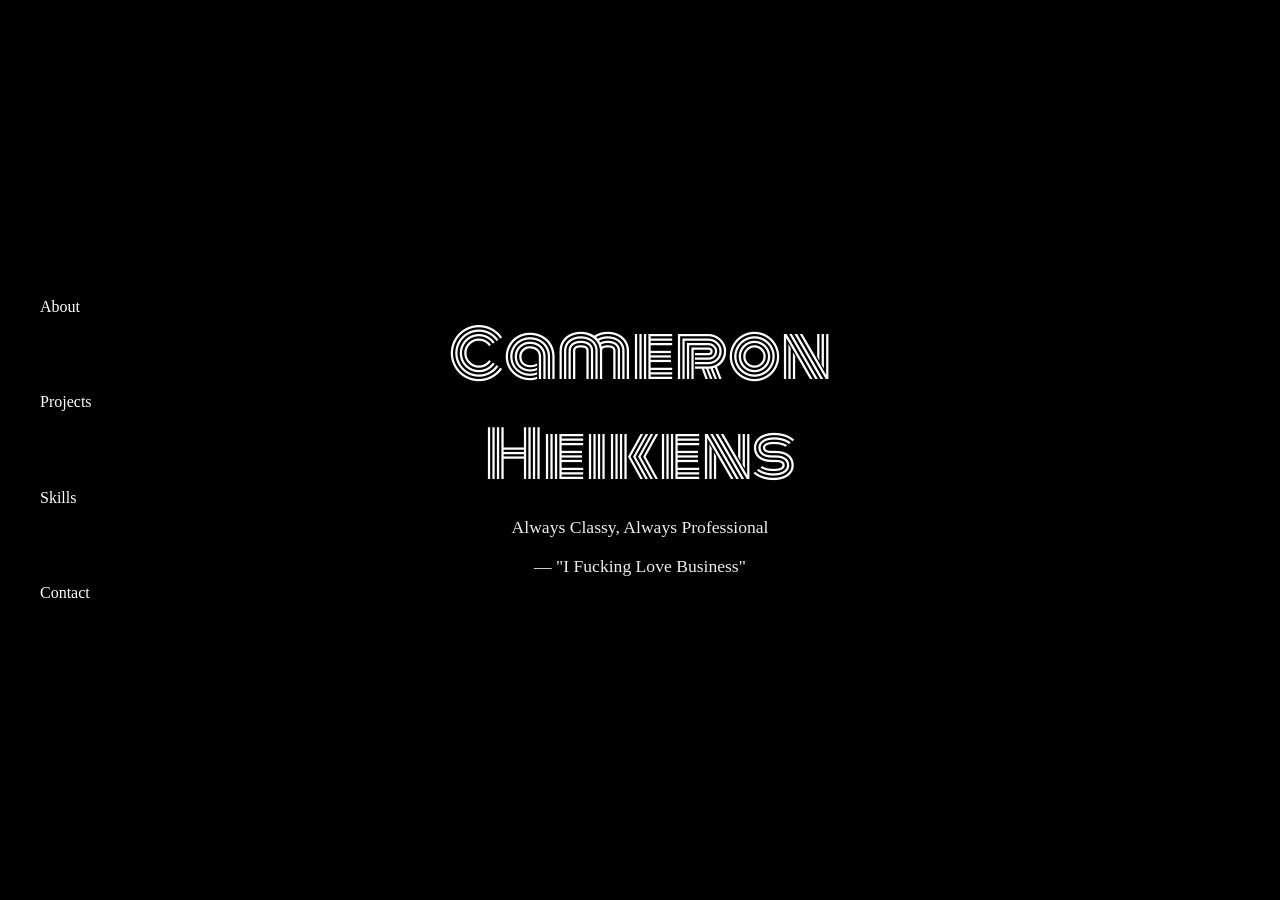
==== index.html @ 63b89707 "Add files via upload" ====
<head>
  <link rel="preconnect" href="https://fonts.googleapis.com">
  <link rel="preconnect" href="https://fonts.gstatic.com" crossorigin>
  <link href="https://fonts.googleapis.com/css2?family=Monoton&display=swap" rel="stylesheet">
  <link rel="stylesheet" href="style.css">
</head>
<body>

  <nav class="nav-links">
    <a href="about.html">About</a>
    <a href="projects.html">Projects</a>
    <a href="skills.html">Skills</a>
    <a href="contact.html">Contact</a>
  </nav>

  <section class="balloon">
    <video class="balloon-video" autoplay muted loop playsinline>
      <source src="Head Pop.mp4" type="video/mp4">
    </video>
    <div class="balloon-overlay"></div>
    <div class="balloon-content">
      <h1>Cameron Heikens</h1>
      <p class="tagline">Always Classy, Always Professional </p>
      <p class="tagline"> — "I Fucking Love Business"</p>
    </div>
  </section>

  <script src="script.js"></script>
</body>
---- style.css ----
/* balloon section with video background */
.balloon {
  position: relative;
  width: 100%;
  height: 100vh;
  overflow: hidden;
}

.balloon-video {
  position: absolute;
  top: 50%;
  left: 50%;
  width: 100%;
  height: 100%;
  object-fit: cover;
  transform: translate(-50%, -50%);
  z-index: 1;
}

/* Dark overlay so text stays readable over any part of the video */
.balloon-overlay {
  position: absolute;
  top: 0;
  left: 0;
  width: 100%;
  height: 100%;
  background: rgba(0, 0, 0, 0.4);
  z-index: 2;
}

.balloon-content {
  position: absolute;
  top: 50%;
  left: 50%;
  transform: translate(-50%, -50%);
  z-index: 3;
  text-align: center;
  padding: 0 20px;
}

.header-content h1,
.balloon-content h1 {
  font-family: "Monoton", sans-serif;
  font-weight: 400;
  font-size: clamp(2.5rem, 6vw, 4rem);
  margin: 0;
  color: #fff;
}

.balloon-content .tagline {
  font-size: 1.1rem;
  color: #eee;
  margin-top: 12px;
}

/* Left-side vertical nav */ 
.nav-links {
  position: fixed;
  top: 50%;
  left: 30px;
  transform: translateY(-50%);
  display: flex;
  flex-direction: column;
  gap: 24px;
  z-index: 10;
}

.nav-links a {
  text-decoration: none;
  color: #fff;
  font-weight: 500;
  transition: color 0.2s ease;
}

.nav-links a:hover {
  color: #c00a89;
}

html, body {
  background-color: #000;
  color: #fff;
  margin: 0;
  padding: 0;
  overflow: hidden; /* disables scrolling entirely */

}

.about {
  position: relative;
  height: 100vh; /* exact viewport height, not min-height */
  width: 100vw;
  overflow: hidden;
  display: flex;
  flex-direction: column;
  justify-content: center;
  padding: 60px 40px 100px;
}

.about-bg-video {
  position: absolute;
  top: 50%;
  left: 50%;
  min-width: 100%;
  min-height: 100%;
  width: auto;
  height: auto;
  object-fit: cover;
  transform: translate(-50%, -50%);
  z-index: 0;
}

.hero-overlay {
  position: absolute;
  inset: 0;
  background: rgba(0, 0, 0, 0.5);
  z-index: 1;
}

.about-text {
  position: relative;
  z-index: 2;
  max-width: 700px;
  margin: 0 auto;
}

.about-text h2,
.about-text p {
  color: #fff;
}

.nav-links {
  position: absolute;
  bottom: 40px;
  left: 0;
  width: 100%;
  display: flex;
  justify-content: space-evenly;
  z-index: 2;
  padding: 0 40px;
}

.nav-links {
  position: fixed;
  bottom: 40px;
  left: 0;
  width: 100%;
  display: flex;
  justify-content: space-evenly;
  z-index: 10; /* higher than everything else so it always stays on top */
  padding: 0 40px;
}

.nav-links a:hover {
  color: #a8079e;
}


.projects {
  position: relative;
  height: 100vh; /* exact viewport height, not min-height */
  width: 100vw;
  overflow: hidden;
  display: flex;
  flex-direction: column;
  justify-content: center;
  padding: 60px 40px 100px;
}

.projects-bg-video {
  position: absolute;
  top: 50%;
  left: 50%;
  min-width: 100%;
  min-height: 100%;
  width: auto;
  height: auto;
  object-fit: cover;
  transform: translate(-50%, -50%) scale(0.6);
  z-index: 0;
}


.projects-text {
  position: relative;
  z-index: 2;
  max-width: 700px;
  margin: 0 auto;
  margin-top: -80vh; 

}

.projects-text h2,
.projects-text p {
  color: #fff;
  
}

.skills {
  position: relative;
  height: 100vh;
  width: 100vw;
  overflow: hidden;
  box-sizing: border-box;
  padding: 60px 40px 100px;
  background-color: #000;
}

.skills-grid {
  display: grid;
  grid-template-columns: 1fr 1fr 1fr; /* left image / text / right image, equal thirds */
  align-items: center;
  gap: 40px;
  height: 100%;
  max-width: 1400px;
  margin: 0 auto;
}

.skills-image {
  position: relative;
  height: 100%;
  overflow: hidden;
  border-radius: 8px;
}

.skills-image img {
  position: absolute;
  top: 0;
  left: 0;
  width: 100%;
  height: 100%;
  object-fit: cover;
  opacity: 0;
  transition: opacity 1s ease-in-out;
}

.skills-image img.active {
  opacity: 1;
}

.skills-ticker-wrapper {
  height: 300px; /* visible scroll window — adjust to taste */
  overflow: hidden;
  position: relative;
  mask-image: linear-gradient(to bottom, transparent, #000 15%, #000 85%, transparent);
  -webkit-mask-image: linear-gradient(to bottom, transparent, #000 15%, #000 85%, transparent);
}

.skills-ticker-track {
  animation: scrollUp 25s linear infinite; /* slower, since your list is huge now */
}

.skills-ticker {
  list-style: none;
  margin: 0;
  padding: 0;
}

.skills-ticker li {
  padding: 10px 0;
  font-size: 1.2rem;
  color: #fff;
  text-align: center;
}

@keyframes scrollUp {
  from { transform: translateY(0); }
  to { transform: translateY(-50%); }
}

.skills-text h1 {
  text-align: center;
}

.contact {
  position: relative;
  height: 100vh;
  width: 100vw;
  overflow: hidden;
  box-sizing: border-box;
  display: flex;
  flex-direction: column;
  justify-content: center;
  align-items: center;
  padding: 60px 40px 100px;
  background-color: #000;
}

.contact-content {
  max-width: 500px;
  width: 100%;
  text-align: center;
}

.contact-content h1 {
  font-family: "Monoton", sans-serif;
  font-weight: 400;
  font-size: clamp(2rem, 4vw, 3rem);
  margin: 0 0 12px;
  color: #fff;
}

.contact-content .tagline {
  color: #ccc;
  margin-bottom: 32px;
}

.contact-form {
  display: flex;
  flex-direction: column;
  gap: 16px;
  text-align: left;
}

.form-group {
  display: flex;
  flex-direction: column;
  gap: 6px;
}

.form-group label {
  color: #ccc;
  font-size: 0.9rem;
}

.form-group input,
.form-group textarea {
  background: rgba(255, 255, 255, 0.05);
  border: 1px solid rgba(255, 255, 255, 0.2);
  border-radius: 6px;
  padding: 10px 12px;
  color: #fff;
  font-family: inherit;
  font-size: 1rem;
  resize: vertical;
}

.form-group input:focus,
.form-group textarea:focus {
  outline: none;
  border-color: #66b3ff;
}

.submit-btn {
  background: #fff;
  color: #000;
  border: none;
  border-radius: 6px;
  padding: 12px 24px;
  font-size: 1rem;
  font-weight: 600;
  cursor: pointer;
  transition: background 0.2s ease;
  margin-top: 8px;
}

.submit-btn:hover {
  background: #66b3ff;
  color: #fff;
}

.contact-links {
  display: flex;
  justify-content: center;
  gap: 24px;
  margin-top: 32px;
}

.contact-links a {
  color: #ccc;
  text-decoration: none;
  transition: color 0.2s ease;
}

.contact-links a:hover {
  color: #66b3ff;
}

.contact-content {
  position: relative;
  z-index: 100; /* higher than any overlay/video z-index nearby */
}

.dvd-bounce {
  position: fixed;
  top: 0;
  left: 0;
  width: 62px; /* adjust size as you like */
  height: auto;
  z-index: 1; /* keep this LOW so it doesn't cover your form — raise it if you want it on top instead */
  pointer-events: none; /* important: prevents it from blocking clicks on anything underneath */
}

.corner-flash {
  position: fixed;
  top: 0;
  left: 0;
  width: 100%;
  height: 100%;
  background-image: url("pig.JPG");
  background-size: cover;
  background-position: center;
  opacity: 0;
  z-index: 0; /* behind the dvd logo and content, but above the plain black background */
  transition: opacity 0.15s ease-in;
  pointer-events: none;
}

.corner-flash.flash-active {
  opacity: 1;
  transition: opacity 0.05s ease-out;
}
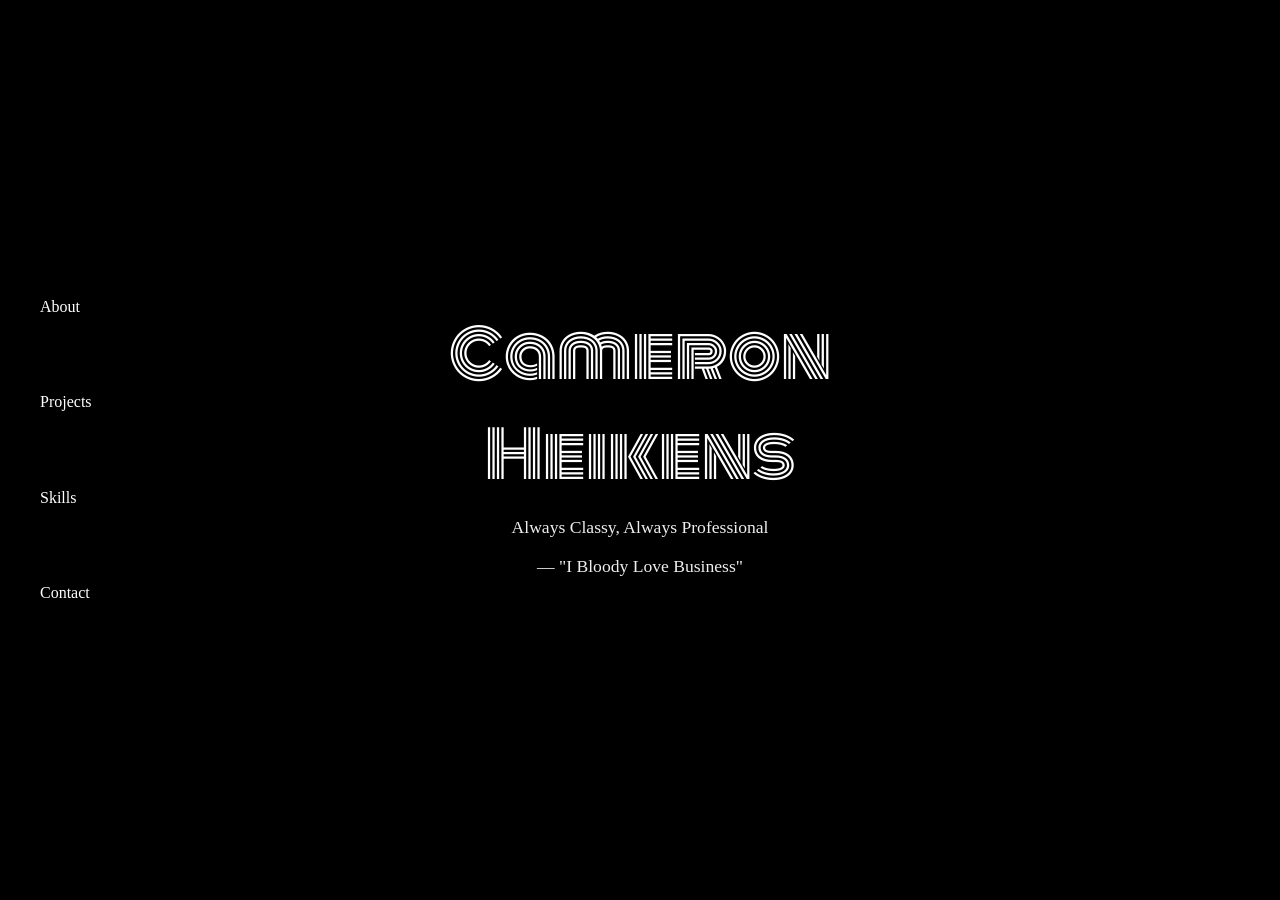
==== commit 4b72bbf6: "Update index.html" ====
--- a/index.html
+++ b/index.html
@@ -1,3 +1,18 @@
+<!DOCTYPE html>
+<html lang="en">
+<head>
+  <meta charset="UTF-8">
+  <meta name="viewport" content="width=device-width, initial-scale=1.0">
+  <title>About — Cam Heikens</title>
+
+  <link rel="preconnect" href="https://fonts.googleapis.com">
+  <link rel="preconnect" href="https://fonts.gstatic.com" crossorigin>
+  <link href="https://fonts.googleapis.com/css2?family=Monoton&display=swap" rel="stylesheet">
+  <link rel="stylesheet" href="style.css">
+</head>
+<body>
+
+  
 <head>
   <link rel="preconnect" href="https://fonts.googleapis.com">
   <link rel="preconnect" href="https://fonts.gstatic.com" crossorigin>
@@ -5,6 +20,7 @@
   <link rel="stylesheet" href="style.css">
 </head>
 <body>
+  
 
   <nav class="nav-links">
     <a href="about.html">About</a>
@@ -12,6 +28,7 @@
     <a href="skills.html">Skills</a>
     <a href="contact.html">Contact</a>
   </nav>
+
 
   <section class="balloon">
     <video class="balloon-video" autoplay muted loop playsinline>
@@ -21,9 +38,9 @@
     <div class="balloon-content">
       <h1>Cameron Heikens</h1>
       <p class="tagline">Always Classy, Always Professional </p>
-      <p class="tagline"> — "I Fucking Love Business"</p>
+      <p class="tagline"> — "I Bloody Love Business"</p>
     </div>
   </section>
 
   <script src="script.js"></script>
-</body>+</body>
--- a/style.css
+++ b/style.css
@@ -42,7 +42,7 @@
 .balloon-content h1 {
   font-family: "Monoton", sans-serif;
   font-weight: 400;
-  font-size: clamp(2.5rem, 6vw, 4rem);
+  font-size: clamp(1rem, 6vw, 4rem);
   margin: 0;
   color: #fff;
 }
@@ -53,16 +53,22 @@
   margin-top: 12px;
 }
 
+
+
 /* Left-side vertical nav */ 
 .nav-links {
   position: fixed;
-  top: 50%;
-  left: 30px;
+  left: 0;
+  top: 50%;
+  bottom: 40px;
   transform: translateY(-50%);
   display: flex;
   flex-direction: column;
+  justify-content: space-evenly;
   gap: 24px;
   z-index: 10;
+  padding: 0 40px;
+  font-size: 1rem;
 }
 
 .nav-links a {
@@ -70,22 +76,115 @@
   color: #fff;
   font-weight: 500;
   transition: color 0.2s ease;
-}
+  font-size: 1rem;   /* PC / default size */
+}
+
 
 .nav-links a:hover {
   color: #c00a89;
 }
 
+
+
 html, body {
   background-color: #000;
   color: #fff;
   margin: 0;
   padding: 0;
-  overflow: hidden; /* disables scrolling entirely */
-
-}
-
-.about {
+  overflow: hidden; 
+
+}
+
+
+
+.about-page {
+  position: relative;
+  width: 100%;
+  height: 100vh;
+  overflow: hidden;
+}
+
+.about-photo-bg {
+  position: absolute;
+  top: 50%;
+  left: 50%;
+  width: 100%;
+  height: 100%;
+  object-fit: cover;
+  transform: translate(-50%, -50%);
+  z-index: 1;
+}
+
+.about-overlay {
+  position: absolute;
+  top: 0;
+  left: 0;
+  width: 100%;
+  height: 100%;
+  background: rgba(0, 0, 0, 0.4);
+  z-index: 2;
+}
+
+.about-content {
+  position: absolute;
+  top: 40%;
+  left: 50%;
+  transform: translate(-50%, -50%);
+  z-index: 3;
+  text-align: center;
+  padding: 0 20px;
+  max-width: 600px;
+}
+
+.about-content .about-eyebrow {
+  color: #ffffff;
+  font-size: 0.85rem;
+  font-weight: 600;
+  letter-spacing: 0.15em;
+  text-transform: uppercase;
+  margin: 0 0 20px;
+}
+
+.about-content h1 {
+  font-family: "Monoton", sans-serif;
+  font-weight: 400;
+  font-size: clamp(2.5rem, 6vw, 4rem);
+  margin: 0;
+  color: #fff;
+}
+
+.about-content .about-body {
+  font-size: 0.90rem;
+  line-height: 1.75;
+  color: #eee;
+  margin-top: 16px;
+}
+.about-links a{
+  position: absolute;
+  bottom: 40px;
+  left: 50%;
+  transform: translateX(-50%);
+  display: flex;
+  justify-content: center;
+  gap: 240px;
+  margin-top: 0;
+  color: #fff;
+  z-index: 3;
+}
+/* 
+.about-links a {
+  color: #fff;
+  text-decoration: none;
+  transition: color 0.2s ease;
+  margin-bottom: 30%;
+} */
+
+.about-links a:hover {
+  color: #8e0677;
+}
+
+
+.projects {
   position: relative;
   height: 100vh; /* exact viewport height, not min-height */
   width: 100vw;
@@ -96,7 +195,7 @@
   padding: 60px 40px 100px;
 }
 
-.about-bg-video {
+.projects-bg-video {
   position: absolute;
   top: 50%;
   left: 50%;
@@ -105,77 +204,7 @@
   width: auto;
   height: auto;
   object-fit: cover;
-  transform: translate(-50%, -50%);
-  z-index: 0;
-}
-
-.hero-overlay {
-  position: absolute;
-  inset: 0;
-  background: rgba(0, 0, 0, 0.5);
-  z-index: 1;
-}
-
-.about-text {
-  position: relative;
-  z-index: 2;
-  max-width: 700px;
-  margin: 0 auto;
-}
-
-.about-text h2,
-.about-text p {
-  color: #fff;
-}
-
-.nav-links {
-  position: absolute;
-  bottom: 40px;
-  left: 0;
-  width: 100%;
-  display: flex;
-  justify-content: space-evenly;
-  z-index: 2;
-  padding: 0 40px;
-}
-
-.nav-links {
-  position: fixed;
-  bottom: 40px;
-  left: 0;
-  width: 100%;
-  display: flex;
-  justify-content: space-evenly;
-  z-index: 10; /* higher than everything else so it always stays on top */
-  padding: 0 40px;
-}
-
-.nav-links a:hover {
-  color: #a8079e;
-}
-
-
-.projects {
-  position: relative;
-  height: 100vh; /* exact viewport height, not min-height */
-  width: 100vw;
-  overflow: hidden;
-  display: flex;
-  flex-direction: column;
-  justify-content: center;
-  padding: 60px 40px 100px;
-}
-
-.projects-bg-video {
-  position: absolute;
-  top: 50%;
-  left: 50%;
-  min-width: 100%;
-  min-height: 100%;
-  width: auto;
-  height: auto;
-  object-fit: cover;
-  transform: translate(-50%, -50%) scale(0.6);
+  transform: translate(-50%, -50%) scale(1);
   z-index: 0;
 }
 
@@ -205,36 +234,33 @@
   background-color: #000;
 }
 
-.skills-grid {
-  display: grid;
-  grid-template-columns: 1fr 1fr 1fr; /* left image / text / right image, equal thirds */
-  align-items: center;
-  gap: 40px;
-  height: 100%;
-  max-width: 1400px;
+.skills-bg-video {
+  position: absolute;
+  top: 50%;
+  left: 50%;
+  width: 100%;
+  height: 100%;
+  object-fit: cover;
+  transform: translate(-50%, -50%);
+  z-index: 0;
+}
+
+.skills-overlay {
+  position: absolute;
+  top: 0;
+  left: 0;
+  width: 100%;
+  height: 100%;
+  background: rgba(0, 0, 0, 0.4);
+  z-index: 1;
+}
+
+.skills-text {
+  position: relative;
+  z-index: 2;
+  max-width: 700px;
   margin: 0 auto;
-}
-
-.skills-image {
-  position: relative;
-  height: 100%;
-  overflow: hidden;
-  border-radius: 8px;
-}
-
-.skills-image img {
-  position: absolute;
-  top: 0;
-  left: 0;
-  width: 100%;
-  height: 100%;
-  object-fit: cover;
-  opacity: 0;
-  transition: opacity 1s ease-in-out;
-}
-
-.skills-image img.active {
-  opacity: 1;
+  margin-top: 10%;
 }
 
 .skills-ticker-wrapper {
@@ -269,6 +295,11 @@
 
 .skills-text h1 {
   text-align: center;
+  font-family: "Monoton", sans-serif;
+  font-weight: 400;
+  font-size: clamp(2.5rem, 6vw, 4rem);
+  margin: 0;
+  color: #fff;
 }
 
 .contact {
@@ -282,14 +313,29 @@
   justify-content: center;
   align-items: center;
   padding: 60px 40px 100px;
+  padding-left: 100px;
   background-color: #000;
 }
 
+
+
 .contact-content {
-  max-width: 500px;
   width: 100%;
   text-align: center;
-}
+  /* remove max-width from here — it's now handled per-block below */
+}
+
+.contact-header {
+  max-width: clamp(340px, 80vw, 500px);
+
+  margin: 0 auto;
+}
+
+.contact-form-wrapper {
+  max-width: clamp(280px, 90vw, 420px); /* independent from header, can go wider/narrower */
+  margin: 0 auto;
+}
+
 
 .contact-content h1 {
   font-family: "Monoton", sans-serif;
@@ -332,6 +378,8 @@
   font-family: inherit;
   font-size: 1rem;
   resize: vertical;
+
+
 }
 
 .form-group input:focus,
@@ -408,4 +456,25 @@
 .corner-flash.flash-active {
   opacity: 1;
   transition: opacity 0.05s ease-out;
+}
+
+
+@media (max-width: 600px) {
+  .nav-links a {
+    font-size: 0.75rem;   /* iPhone / mobile size */
+  }
+  .balloon-content h1{
+    font-size: 1.3rem;
+  }.balloon-content .tagline{
+    font-size : 0.5rem;
+  }
+  .skills-text h1{
+    font-size: 1.7rem
+  }
+  .skills-text {
+    margin-top: 40%;
+  }
+  .about-content .about-body{
+    font-size: 0.6rem;
+  }
 }
--- a/style.css
+++ b/style.css
@@ -42,7 +42,7 @@
 .balloon-content h1 {
   font-family: "Monoton", sans-serif;
   font-weight: 400;
-  font-size: clamp(2.5rem, 6vw, 4rem);
+  font-size: clamp(1rem, 6vw, 4rem);
   margin: 0;
   color: #fff;
 }
@@ -53,16 +53,22 @@
   margin-top: 12px;
 }
 
+
+
 /* Left-side vertical nav */ 
 .nav-links {
   position: fixed;
-  top: 50%;
-  left: 30px;
+  left: 0;
+  top: 50%;
+  bottom: 40px;
   transform: translateY(-50%);
   display: flex;
   flex-direction: column;
+  justify-content: space-evenly;
   gap: 24px;
   z-index: 10;
+  padding: 0 40px;
+  font-size: 1rem;
 }
 
 .nav-links a {
@@ -70,22 +76,115 @@
   color: #fff;
   font-weight: 500;
   transition: color 0.2s ease;
-}
+  font-size: 1rem;   /* PC / default size */
+}
+
 
 .nav-links a:hover {
   color: #c00a89;
 }
 
+
+
 html, body {
   background-color: #000;
   color: #fff;
   margin: 0;
   padding: 0;
-  overflow: hidden; /* disables scrolling entirely */
-
-}
-
-.about {
+  overflow: hidden; 
+
+}
+
+
+
+.about-page {
+  position: relative;
+  width: 100%;
+  height: 100vh;
+  overflow: hidden;
+}
+
+.about-photo-bg {
+  position: absolute;
+  top: 50%;
+  left: 50%;
+  width: 100%;
+  height: 100%;
+  object-fit: cover;
+  transform: translate(-50%, -50%);
+  z-index: 1;
+}
+
+.about-overlay {
+  position: absolute;
+  top: 0;
+  left: 0;
+  width: 100%;
+  height: 100%;
+  background: rgba(0, 0, 0, 0.4);
+  z-index: 2;
+}
+
+.about-content {
+  position: absolute;
+  top: 40%;
+  left: 50%;
+  transform: translate(-50%, -50%);
+  z-index: 3;
+  text-align: center;
+  padding: 0 20px;
+  max-width: 600px;
+}
+
+.about-content .about-eyebrow {
+  color: #ffffff;
+  font-size: 0.85rem;
+  font-weight: 600;
+  letter-spacing: 0.15em;
+  text-transform: uppercase;
+  margin: 0 0 20px;
+}
+
+.about-content h1 {
+  font-family: "Monoton", sans-serif;
+  font-weight: 400;
+  font-size: clamp(2.5rem, 6vw, 4rem);
+  margin: 0;
+  color: #fff;
+}
+
+.about-content .about-body {
+  font-size: 0.90rem;
+  line-height: 1.75;
+  color: #eee;
+  margin-top: 16px;
+}
+.about-links a{
+  position: absolute;
+  bottom: 40px;
+  left: 50%;
+  transform: translateX(-50%);
+  display: flex;
+  justify-content: center;
+  gap: 240px;
+  margin-top: 0;
+  color: #fff;
+  z-index: 3;
+}
+/* 
+.about-links a {
+  color: #fff;
+  text-decoration: none;
+  transition: color 0.2s ease;
+  margin-bottom: 30%;
+} */
+
+.about-links a:hover {
+  color: #8e0677;
+}
+
+
+.projects {
   position: relative;
   height: 100vh; /* exact viewport height, not min-height */
   width: 100vw;
@@ -96,7 +195,7 @@
   padding: 60px 40px 100px;
 }
 
-.about-bg-video {
+.projects-bg-video {
   position: absolute;
   top: 50%;
   left: 50%;
@@ -105,77 +204,7 @@
   width: auto;
   height: auto;
   object-fit: cover;
-  transform: translate(-50%, -50%);
-  z-index: 0;
-}
-
-.hero-overlay {
-  position: absolute;
-  inset: 0;
-  background: rgba(0, 0, 0, 0.5);
-  z-index: 1;
-}
-
-.about-text {
-  position: relative;
-  z-index: 2;
-  max-width: 700px;
-  margin: 0 auto;
-}
-
-.about-text h2,
-.about-text p {
-  color: #fff;
-}
-
-.nav-links {
-  position: absolute;
-  bottom: 40px;
-  left: 0;
-  width: 100%;
-  display: flex;
-  justify-content: space-evenly;
-  z-index: 2;
-  padding: 0 40px;
-}
-
-.nav-links {
-  position: fixed;
-  bottom: 40px;
-  left: 0;
-  width: 100%;
-  display: flex;
-  justify-content: space-evenly;
-  z-index: 10; /* higher than everything else so it always stays on top */
-  padding: 0 40px;
-}
-
-.nav-links a:hover {
-  color: #a8079e;
-}
-
-
-.projects {
-  position: relative;
-  height: 100vh; /* exact viewport height, not min-height */
-  width: 100vw;
-  overflow: hidden;
-  display: flex;
-  flex-direction: column;
-  justify-content: center;
-  padding: 60px 40px 100px;
-}
-
-.projects-bg-video {
-  position: absolute;
-  top: 50%;
-  left: 50%;
-  min-width: 100%;
-  min-height: 100%;
-  width: auto;
-  height: auto;
-  object-fit: cover;
-  transform: translate(-50%, -50%) scale(0.6);
+  transform: translate(-50%, -50%) scale(1);
   z-index: 0;
 }
 
@@ -205,36 +234,33 @@
   background-color: #000;
 }
 
-.skills-grid {
-  display: grid;
-  grid-template-columns: 1fr 1fr 1fr; /* left image / text / right image, equal thirds */
-  align-items: center;
-  gap: 40px;
-  height: 100%;
-  max-width: 1400px;
+.skills-bg-video {
+  position: absolute;
+  top: 50%;
+  left: 50%;
+  width: 100%;
+  height: 100%;
+  object-fit: cover;
+  transform: translate(-50%, -50%);
+  z-index: 0;
+}
+
+.skills-overlay {
+  position: absolute;
+  top: 0;
+  left: 0;
+  width: 100%;
+  height: 100%;
+  background: rgba(0, 0, 0, 0.4);
+  z-index: 1;
+}
+
+.skills-text {
+  position: relative;
+  z-index: 2;
+  max-width: 700px;
   margin: 0 auto;
-}
-
-.skills-image {
-  position: relative;
-  height: 100%;
-  overflow: hidden;
-  border-radius: 8px;
-}
-
-.skills-image img {
-  position: absolute;
-  top: 0;
-  left: 0;
-  width: 100%;
-  height: 100%;
-  object-fit: cover;
-  opacity: 0;
-  transition: opacity 1s ease-in-out;
-}
-
-.skills-image img.active {
-  opacity: 1;
+  margin-top: 10%;
 }
 
 .skills-ticker-wrapper {
@@ -269,6 +295,11 @@
 
 .skills-text h1 {
   text-align: center;
+  font-family: "Monoton", sans-serif;
+  font-weight: 400;
+  font-size: clamp(2.5rem, 6vw, 4rem);
+  margin: 0;
+  color: #fff;
 }
 
 .contact {
@@ -282,14 +313,29 @@
   justify-content: center;
   align-items: center;
   padding: 60px 40px 100px;
+  padding-left: 100px;
   background-color: #000;
 }
 
+
+
 .contact-content {
-  max-width: 500px;
   width: 100%;
   text-align: center;
-}
+  /* remove max-width from here — it's now handled per-block below */
+}
+
+.contact-header {
+  max-width: clamp(340px, 80vw, 500px);
+
+  margin: 0 auto;
+}
+
+.contact-form-wrapper {
+  max-width: clamp(280px, 90vw, 420px); /* independent from header, can go wider/narrower */
+  margin: 0 auto;
+}
+
 
 .contact-content h1 {
   font-family: "Monoton", sans-serif;
@@ -332,6 +378,8 @@
   font-family: inherit;
   font-size: 1rem;
   resize: vertical;
+
+
 }
 
 .form-group input:focus,
@@ -408,4 +456,25 @@
 .corner-flash.flash-active {
   opacity: 1;
   transition: opacity 0.05s ease-out;
+}
+
+
+@media (max-width: 600px) {
+  .nav-links a {
+    font-size: 0.75rem;   /* iPhone / mobile size */
+  }
+  .balloon-content h1{
+    font-size: 1.3rem;
+  }.balloon-content .tagline{
+    font-size : 0.5rem;
+  }
+  .skills-text h1{
+    font-size: 1.7rem
+  }
+  .skills-text {
+    margin-top: 40%;
+  }
+  .about-content .about-body{
+    font-size: 0.6rem;
+  }
 }
